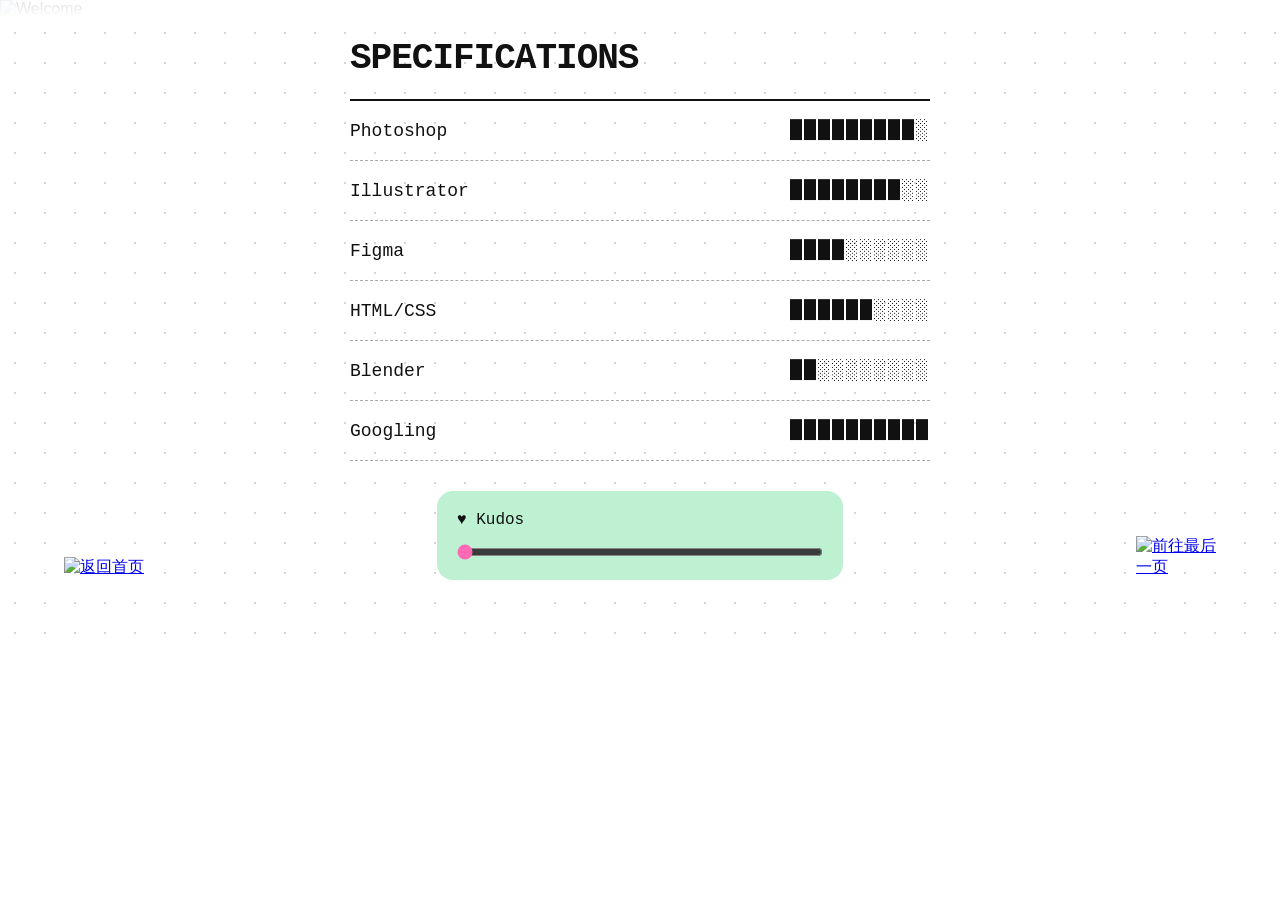
==== page2.html @ 91a919ac "Add files via upload" ====
<!DOCTYPE html>
<html lang="en">

<head>
    <meta charset="UTF-8">
    <meta name="viewport" content="width=device-width, initial-scale=1.0">
    <title>Huaiyu Dong — Specifications</title>
    <link rel="stylesheet" href="style.css">
</head>

<body>
    <!-- 和第一页相同的顶部图片 -->
    <header class="welcome-banner">
        <img src="image/55.png" alt="Welcome">
    </header>

    <main class="intro skills-page">
        <h1>WHAT CAN THIS PERSON DO?</h1>

        <!-- 产品说明书式技能清单 -->
        <section class="specifications">
            <h2>SPECIFICATIONS</h2>

            <dl class="skill-list">
                <div>
                    <dt>Photoshop</dt>
                    <dd aria-label="9 out of 10">█████████░</dd>
                </div>

                <div>
                    <dt>Illustrator</dt>
                    <dd aria-label="8 out of 10">████████░░</dd>
                </div>

                <div>
                    <dt>Figma</dt>
                    <dd aria-label="7 out of 10">████░░░░░░</dd>
                </div>

                <div>
                    <dt>HTML/CSS</dt>
                    <dd aria-label="6 out of 10">██████░░░░</dd>
                </div>

                <div>
                    <dt>Blender</dt>
                    <dd aria-label="4 out of 10">██░░░░░░░░</dd>
                </div>

                <div>
                    <dt>Googling</dt>
                    <dd aria-label="10 out of 10">██████████</dd>
                </div>
            </dl>

            <div class="love-bar">
                <label for="love">♥ Kudos</label>
                <input id="love" type="range" min="0" max="100" value="0">
            </div>

        </section>

            <a href="index.html" class="back-button">
                <img src="image/zz.png" alt="返回首页">
            </a>

            <div class="stickers">
                <img src="image/9.jpg" class="sticker sticker1" alt="">
                <img src="image/10.jpg" class="sticker sticker2" alt="">
                <img src="image/7.jpg" class="sticker sticker3" alt="">
                <img src="image/8.jpg" class="sticker sticker4" alt="">
            </div>

            <a href="page3.html" class="next-button">
                <img src="image/yy.png" alt="前往最后一页">
            </a>

    </main>
</body>

</html>
---- style.css ----
* {
    box-sizing: border-box;
}

body {
    margin: 0;
    background: #ffffff;
    color: #111;
    font-family: Arial, Helvetica, sans-serif;
}

/* ---------- 顶部欢迎图片 ---------- */

.welcome-banner {
    position: relative;
    width: 100%;
}

.welcome-banner img {
    display: block;
    width: 100%;
}

/* 图片底部渐变 */
.welcome-banner::after {
    content: "";
    position: absolute;
    left: 0;
    bottom: 0;
    width: 100%;
    height: 120px;

    background: linear-gradient(
        to bottom,
        rgba(255, 255, 255, 0),
        white
    );

    pointer-events: none;
}

/* ---------- 下半部分 ---------- */

.intro {
    position: relative;
    isolation: isolate;
    min-height: 620px;
    padding: 20px 0 40px;

    /* 灰色点阵 */
    background-image: radial-gradient(
        circle,
        #d5d5d5 1px,
        transparent 1px
    );
    background-size: 30px 30px;
}

/* ---------- 大标题 ---------- */

.intro > h1 {
    position: absolute;
    top: -100px;
    left: 6%;
    z-index: 2;

    margin: 0;
    font-size: clamp(28px, 4vw, 64px);
    line-height: 1.1;
    letter-spacing: -1px;
    font-weight: 900;
}

/* ---------- 中间文字 ---------- */

.intro-content {
    position: relative;
    z-index: 1;
    width: 52%;
    margin: 0 auto;
    text-align: center;
}

.intro-text {
    font-family: "Courier New", monospace;
    font-size: 18px;
    line-height: 1.5;
}

.intro-text p {
    margin: 10px 0;
}

.footnote {
    margin: 30px 0 0;
    font-family: "Courier New", monospace;
    font-size: 11px;
}

/* ---------- 照片容器 ---------- */

.photo-grid {
    position: absolute;
    top: 0;
    left: 0;
    width: 100%;
    height: 620px;
    z-index: 0;
}

/* 保留原图比例，直角照片 */
.photo-grid img {
    position: absolute;
    display: block;
    height: auto;
    border-radius: 0;
    box-shadow: 0 4px 12px rgba(0, 0, 0, 0.16);
}

/* ---------- 七张照片的位置 ---------- */

/* 左上 */
.photo-grid .photo1 {
    left: 10%;
    top: -13px;
    width: 17%;
    transform: rotate(-8deg);
}

/* 底部中间 */
.photo-grid .photo2 {
    left: 40%;
    bottom: 5px;
    width: 16%;
    transform: rotate(5deg);
}

/* 右上 */
.photo-grid .photo3 {
    right: 13%;
    top: -13px;
    width: 18%;
    transform: rotate(8deg);
}

/* 左侧下方 */
.photo-grid .photo4 {
    left: 4%;
    top: 240px;
    width: 16%;
    transform: rotate(5deg);
}

/* 右侧下方 */
.photo-grid .photo5 {
    right: 3%;
    top: 163px;
    width: 17%;
    transform: rotate(-6deg);
}

/* 底部左侧 */
.photo-grid .photo6 {
    left: 20%;
    bottom: 10px;
    width: 18%;
    transform: rotate(-5deg);
}

/* 底部右侧 */
.photo-grid .photo7 {
    right: 16%;
    bottom: 10px;
    width: 18%;
    transform: rotate(7deg);
}

/* 第二页入口：放在下半部分右下角 */
.next-button {
    position: absolute;
    right: 5%;
    bottom: 60px;
    z-index: 3;
    display: block;
    width: 80px;
}

.next-button img {
    display: block;
    width: 100%;
    height: auto;
}

/* 鼠标经过或键盘选中时稍微放大 */
.next-button:hover,
.next-button:focus-visible {
    transform: scale(1.08);
}

/* ---------- 第二页 ---------- */


/* 中间的说明书区域 */
.specifications {
    width: 88%;
    max-width: 580px;
    margin: 40px auto 0;
    font-family: "Courier New", monospace;
    margin-top: 0%;
}

/* 小编号 */
.spec-label {
    margin: 0 0 16px;
    font-size: 12px;
    letter-spacing: 2px;
}

/* 说明书标题 */
.specifications h2 {
    margin: 0;
    padding-bottom: 20px;
    border-bottom: 2px solid #111;

    font-size: clamp(24px, 3vw, 36px);
    letter-spacing: -1px;
}

/* 技能列表 */
.skill-list {
    margin: 0;
}

/* 每行：左边名称，右边等级 */
.skill-list > div {
    display: flex;
    flex-wrap: wrap;
    justify-content: space-between;
    align-items: center;
    gap: 10px 20px;

    padding: 18px 0;
    border-bottom: 1px dashed #aaa;
}

.skill-list dt {
    font-size: 18px;
}

.skill-list dd {
    margin: 0;
    font-size: 20px;
    letter-spacing: 2px;
    white-space: nowrap;
}

/* 返回首页 */
.back-button {
    position: absolute;
    left: 5%;
    bottom: 60px;
    z-index: 3;
    display: block;
    width: 80px;
    margin: 0;
}

.back-button img {
    display: block;
    width: 100%;
    height: auto;
}

.back-button:hover,
.back-button:focus-visible {
    transform: scale(1.08);
}

/* 中间清单放在贴纸上方 */
.skills-page .specifications {
    position: relative;
    z-index: 1;
}

/* 贴纸定位区域 */
.skills-page .stickers {
    position: absolute;
    inset: 0;
    z-index: 0;
    pointer-events: none;
}

/* 保持贴纸原来的比例 */
.stickers .sticker {
    position: absolute;
    display: block;
    width: 10%;
    max-width: 150px;
    height: auto;
}

/* 左上 */
.stickers .sticker1 {
    left: 5%;
    top: 50px;
    transform: rotate(-10deg);
}

/* 左下 */
.stickers .sticker2 {
    left: 13%;
    top: 200px;
    transform: rotate(6deg);
}

/* 右上 */
.stickers .sticker3 {
    right: 4%;
    top: 0px;
    transform: rotate(17deg);
}

/* 右下 */
.stickers .sticker4 {
    right: 16%;
    top: 300px;
    transform: rotate(-7deg);
}

.love-bar {
    width: 70%;
    margin: 30px auto 0;
    padding: 20px;
    background: rgb(189, 241, 210);
    border-radius: 16px;
}

.love-bar input {
    display: block;
    width: 100%;
    margin: 15px 0 0;
    accent-color: hotpink;
}

/* ---------- 第三页 ---------- */

.hire-page {
    padding-bottom: 120px;
    font-family: "Courier New", monospace;
}

/* 大标题保持前两页的字体 */
.hire-page > h1 {
    font-family: Arial, Helvetica, sans-serif;
}

/* 主体内容 */
.hire-content {
    width: 88%;
    max-width: 1000px;
    margin: 30px auto 0;
}

/* 求职介绍 */
.hire-reasons {
    text-align: center;
    font-size: 18px;
    line-height: 1.5;
}

.hire-reasons p {
    margin: 14px 0;
}

/* 小声补充 */
.hire-reasons .usually {
    margin-top: -8px;
    font-size: 11px;
}

.hire-page h2 {
    margin: 0 0 20px;
    font-size: 22px;
}

/* 底部联系区域 */
.hire-contact {
    margin-top: 60px;
    text-align: center;
}

.hire-contact h2 {
    font-size: 32px;
}

.hire-actions {
    display: flex;
    flex-wrap: wrap;
    justify-content: center;
    align-items: baseline;
    gap: 20px;
}

.hire-actions a {
    color: #111;
    font-size: 16px;
    text-decoration: none;
}

.hire-actions a:hover {
    text-decoration: underline;
}

.hire-actions small {
    font-size: 10px;
}
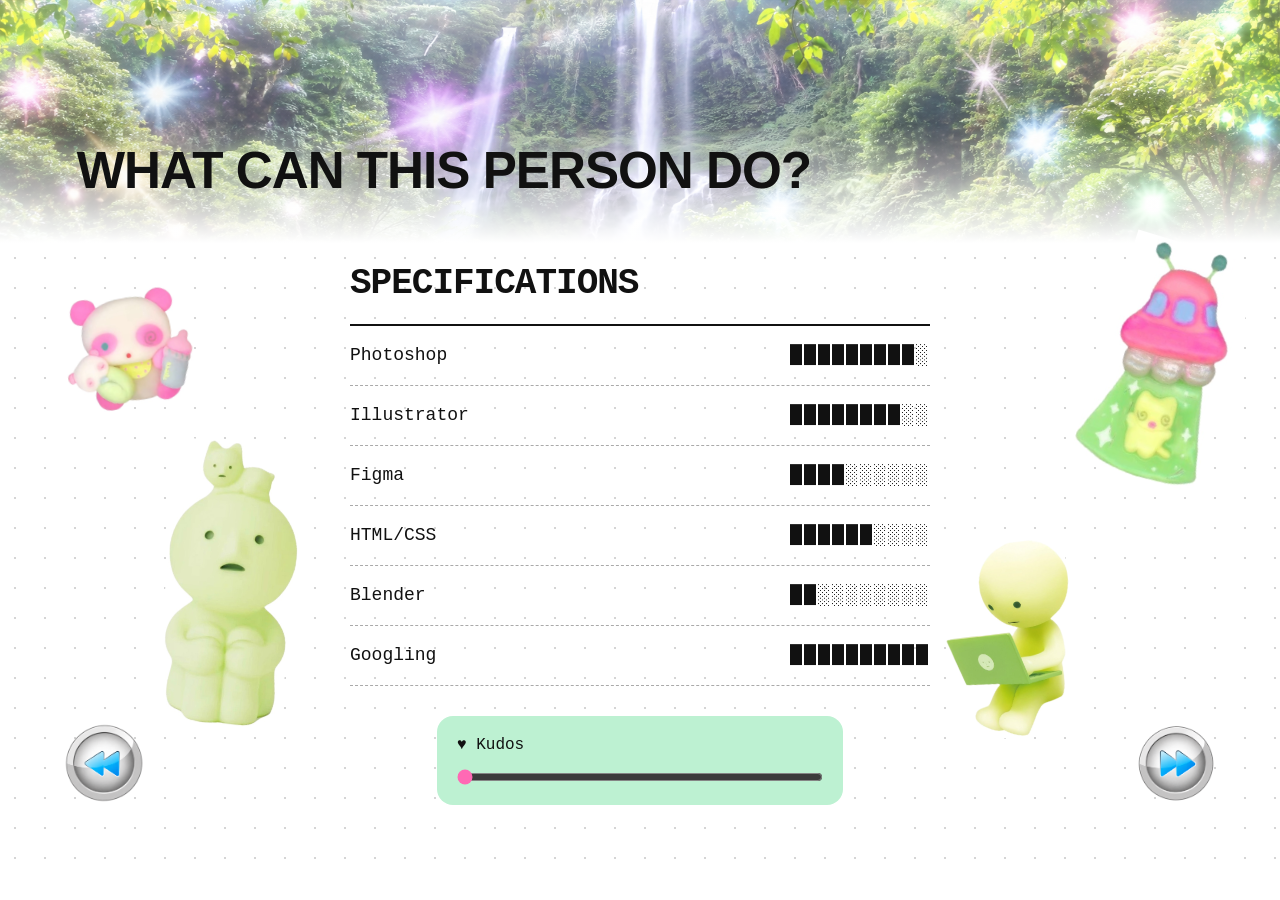
==== commit 81213906: "Update page2.html" ====
--- a/page2.html
+++ b/page2.html
@@ -9,7 +9,7 @@
 </head>
 
 <body>
-    <!-- 和第一页相同的顶部图片 -->
+    <!-- Top -->
     <header class="welcome-banner">
         <img src="image/55.png" alt="Welcome">
     </header>
@@ -17,7 +17,7 @@
     <main class="intro skills-page">
         <h1>WHAT CAN THIS PERSON DO?</h1>
 
-        <!-- 产品说明书式技能清单 -->
+    <!-- specifications -->
         <section class="specifications">
             <h2>SPECIFICATIONS</h2>
 
@@ -61,7 +61,7 @@
         </section>
 
             <a href="index.html" class="back-button">
-                <img src="image/zz.png" alt="返回首页">
+                <img src="image/zz.png" alt="to Page1">
             </a>
 
             <div class="stickers">
@@ -72,10 +72,10 @@
             </div>
 
             <a href="page3.html" class="next-button">
-                <img src="image/yy.png" alt="前往最后一页">
+                <img src="image/yy.png" alt="to Page3">
             </a>
 
     </main>
 </body>
 
-</html>+</html>
